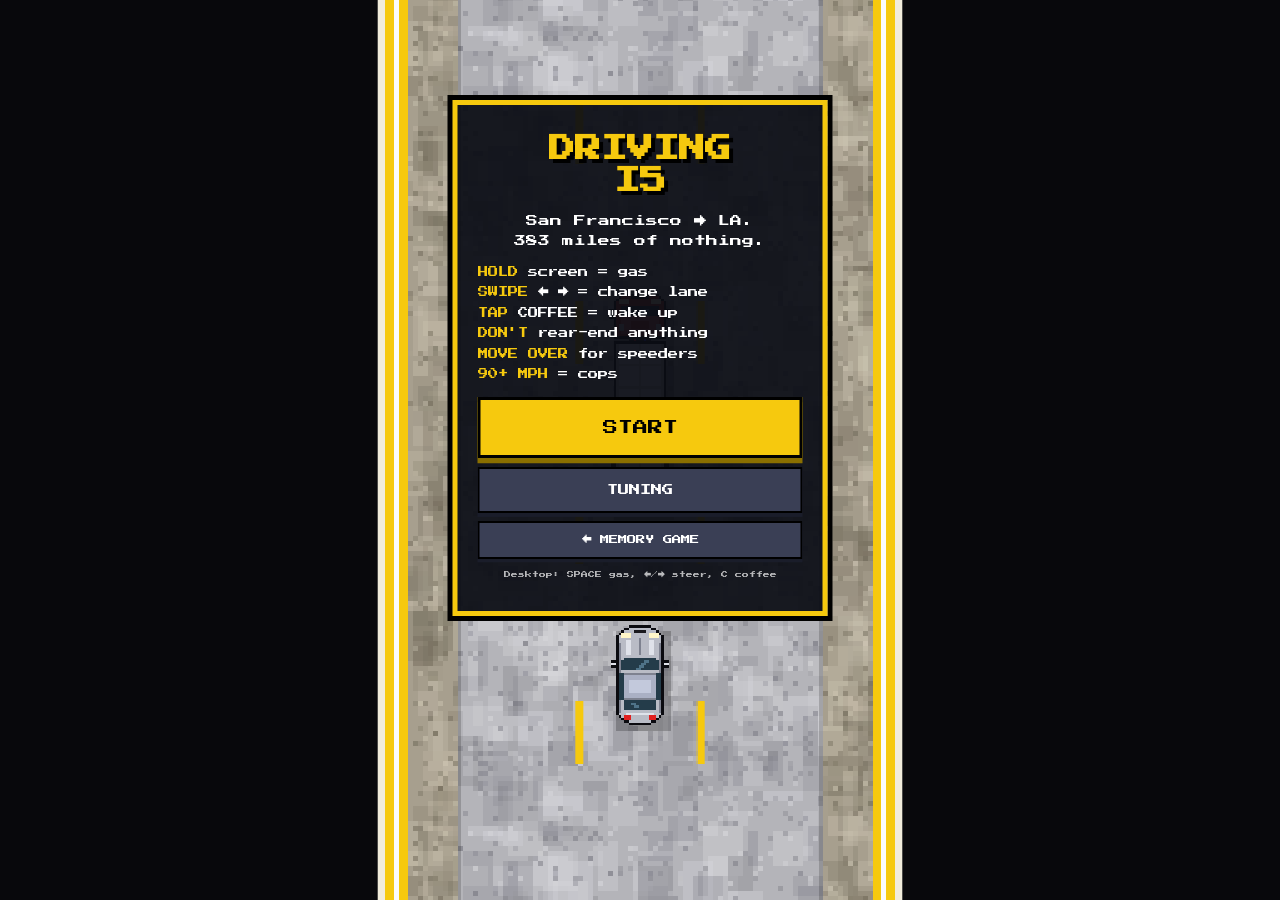
==== driving-i5/index.html @ 3c8ed566 "Add files via upload" ====
<!doctype html>
<html lang="en">
<head>
<meta charset="utf-8">
<meta name="viewport" content="width=device-width,initial-scale=1,maximum-scale=1,user-scalable=no,viewport-fit=cover">
<title>Driving I5</title>
<link rel="preconnect" href="https://fonts.googleapis.com">
<link href="https://fonts.googleapis.com/css2?family=Press+Start+2P&display=swap" rel="stylesheet">
<style>
  :root { --yellow:#f6c90e; --ink:#0b0b10; }
  * { box-sizing: border-box; }
  html, body { margin:0; height:100%; background:#08080c; overflow:hidden; touch-action:none;
    -webkit-user-select:none; user-select:none; -webkit-touch-callout:none; -webkit-tap-highlight-color:transparent;
    font-family:"Press Start 2P", ui-monospace, Menlo, monospace; }
  #stage { position:absolute; left:50%; top:50%; transform:translate(-50%,-50%); overflow:hidden; background:#222; }
  #stage canvas { position:absolute; inset:0; width:100%; height:100%; image-rendering:pixelated; display:block; }
  #blur { position:absolute; inset:0; pointer-events:none; display:none;
    -webkit-backdrop-filter:blur(var(--b,0px)); backdrop-filter:blur(var(--b,0px));
    -webkit-mask-image:radial-gradient(ellipse 62% 56% at 50% 52%, transparent 0%, transparent 42%, #000 100%);
            mask-image:radial-gradient(ellipse 62% 56% at 50% 52%, transparent 0%, transparent 42%, #000 100%); }
  #flash { position:absolute; inset:0; pointer-events:none; display:none; }
  #flash.on { display:block; animation:rb .5s steps(1) infinite; }
  @keyframes rb { 0%{background:rgba(0,70,255,.5)} 50%{background:rgba(255,0,20,.5)} }
  #flash.crash { display:block; animation:none; background:rgba(255,255,255,.55); opacity:0; transition:opacity .6s; }

  /* coffee button */
  #coffee { position:absolute; left:35.2em; top:64.2em; width:6em; height:6.2em; border:.3em solid var(--yellow);
    border-radius:1em; background:#5a3416; color:#fff; font:inherit; font-size:inherit; padding:0; cursor:pointer;
    display:flex; flex-direction:column; align-items:center; justify-content:center; gap:.2em;
    box-shadow:0 .4em 0 #2a180a; touch-action:none; }
  #coffee svg { width:3.2em; height:3.2em; }
  #coffee span { font-size:.62em; letter-spacing:.05em; }
  #coffee:active { transform:translateY(.2em); box-shadow:0 .2em 0 #2a180a; }
  #coffee.cd { filter:grayscale(.8) brightness(.7); }
  #coffee.pulse { animation:pulse .5s steps(2) infinite; }
  @keyframes pulse { 50% { background:#c0392b; transform:scale(1.1);} }

  /* panels */
  .panel { position:absolute; left:6em; right:6em; top:8em; background:rgba(10,12,20,.93); border:.4em solid var(--yellow);
    color:#fff; padding:2.2em 1.6em; text-align:center; font-size:1em; line-height:1.7; box-shadow:0 0 0 .4em #000; }
  .panel.hidden, .hidden { display:none !important; }
  .panel h1 { font-size:2.1em; margin:0 0 .5em; color:var(--yellow); line-height:1.25; text-shadow:.15em .15em 0 #000; }
  .panel h2 { font-size:1.15em; margin:0 0 .8em; color:var(--yellow); }
  .panel p { font-size:.95em; margin:.4em 0; }
  .panel ul { list-style:none; padding:0; margin:1em 0; text-align:left; font-size:.82em; line-height:2; }
  .panel li b { color:var(--yellow); font-weight:normal; }
  .btn { display:block; width:100%; margin:.8em 0 0; padding:1em .6em; font:inherit; font-size:1.2em; color:#000;
    background:var(--yellow); border:.25em solid #000; box-shadow:0 .35em 0 #8a6f00; cursor:pointer; }
  .btn:active { transform:translateY(.25em); box-shadow:0 .1em 0 #8a6f00; }
  .btn.alt { background:#3a3f55; color:#fff; box-shadow:0 .35em 0 #1a1d2a; font-size:.9em; }
  #over { top:14em; }
  #over.busted { border-color:#fff; }
  #over .big { font-size:2.3em; margin:.2em 0 .5em; color:#ff5a4a; text-shadow:.12em .12em 0 #000; }
  #over.busted .big { animation:txt .5s steps(1) infinite; }
  @keyframes txt { 0%{color:#4a7bff} 50%{color:#ff4a4a} }
  #tune { top:4em; bottom:4em; overflow:auto; text-align:left; touch-action:pan-y; }
  #tune h2 { text-align:center; }
  .row { margin:.9em 0; font-size:.8em; }
  .row label { display:flex; justify-content:space-between; margin-bottom:.4em; }
  .row label b { color:var(--yellow); font-weight:normal; }
  .row input[type=range] { width:100%; accent-color:var(--yellow); }
</style>
</head>
<body>
<div id="stage">
  <canvas id="scene" width="420" height="720"></canvas>
  <div id="blur"></div>
  <canvas id="hud" width="420" height="720"></canvas>
  <div id="flash"></div>

  <button id="coffee" class="ui hidden" aria-label="Drink coffee">
    <svg viewBox="0 0 16 16" shape-rendering="crispEdges">
      <rect x="5" y="0" width="1" height="2" fill="#fff" opacity=".7"/><rect x="8" y="1" width="1" height="2" fill="#fff" opacity=".7"/><rect x="11" y="0" width="1" height="2" fill="#fff" opacity=".7"/>
      <rect x="2" y="4" width="10" height="1" fill="#111"/><rect x="1" y="5" width="12" height="8" fill="#111"/>
      <rect x="2" y="5" width="10" height="7" fill="#f4efe6"/><rect x="2" y="5" width="10" height="2" fill="#6b3f1d"/>
      <rect x="12" y="6" width="3" height="1" fill="#111"/><rect x="14" y="7" width="1" height="3" fill="#111"/><rect x="12" y="10" width="3" height="1" fill="#111"/>
      <rect x="2" y="13" width="10" height="1" fill="#111"/>
    </svg>
    <span>COFFEE</span>
  </button>

  <div id="menu" class="panel ui">
    <h1>DRIVING<br>I5</h1>
    <p>San Francisco &rarr; LA.<br>383 miles of nothing.</p>
    <ul>
      <li><b>HOLD</b> screen = gas</li>
      <li><b>SWIPE</b> &larr; &rarr; = change lane</li>
      <li><b>TAP</b> COFFEE = wake up</li>
      <li><b>DON'T</b> rear-end anything</li>
      <li><b>MOVE OVER</b> for speeders</li>
      <li><b>90+ MPH</b> = cops</li>
    </ul>
    <button id="startBtn" class="btn">START</button>
    <button id="tuneBtn" class="btn alt">TUNING</button>
    <a href="../index.html" class="btn alt" style="text-decoration:none;text-align:center;font-size:.75em">&larr; MEMORY GAME</a>
    <p style="font-size:.55em;opacity:.7;margin-top:1.4em">Desktop: SPACE gas, &larr;/&rarr; steer, C coffee</p>
  </div>

  <div id="over" class="panel ui hidden">
    <div class="big" id="overTitle">GAME OVER</div>
    <p id="overReason"></p>
    <p style="margin-top:1.2em">MILES DRIVEN</p>
    <h2 id="overMiles" style="font-size:1.8em">0.0</h2>
    <p id="overBest" style="font-size:.7em;opacity:.8"></p>
    <div id="nameRow" class="hidden" style="margin-top:.8em">
      <p style="font-size:.7em">NAME FOR THE LEADERBOARD</p>
      <input id="nameInput" maxlength="20" autocomplete="off" style="width:100%;font:inherit;font-size:1em;padding:.6em;text-align:center;background:#000;color:#fff;border:.2em solid #f6c90e">
      <button id="nameSave" class="btn alt" style="font-size:.8em">SAVE</button>
    </div>
    <p id="lbStatus" style="font-size:.6em;opacity:.8;min-height:1.5em"></p>
    <button id="againBtn" class="btn">DRIVE AGAIN</button>
    <button id="menuBtn" class="btn alt">MENU / TUNING</button>
  </div>

  <div id="tune" class="panel ui hidden">
    <h2>TUNING</h2>
    <div id="tuneRows"></div>
    <button id="tuneReset" class="btn alt">RESET DEFAULTS</button>
    <button id="tuneDone" class="btn">DONE</button>
  </div>
</div>

<script src="leaderboard.js"></script>
<script>
(() => {
'use strict';

/* ================================================================
   CONSTANTS  (world units: yards and mph)
   ================================================================ */
const W = 420, H = 720;
const ROAD_L = 64, ROAD_R = 356, LANE_W = (ROAD_R - ROAD_L) / 3;
const PX = 10;                  // screen pixels per yard
const PLAYER_Y = 540;           // where the player's car sits on screen
const MPH = 1760 / 3600;        // yards per second per 1 mph
const TOP_SPEED = 100;
const SPEEDING = 90;            // above this the cop warnings start
const WARN_YD = 500;            // yards between each warning stage
const DROWSY_AT = 25;           // % sleepiness below which you get drowsy
const FAST_SPEED = 95;
const POLICE_X = 372;
const CITY_MILES = 383;

/* Tunable from the TUNING screen (saved in this browser) */
const DEFAULTS = { semi: 7, car: 12, fast: 2.5, drain: 1.2, coffee: 35, delay: 0.30 };
const TUNING = [
  { k:'semi',   label:'SEMI TRUCKS / MIN', min:0,   max:30, step:0.5 },
  { k:'car',    label:'SLOW CARS / MIN',   min:0,   max:40, step:0.5 },
  { k:'fast',   label:'FAST CARS / MIN',   min:0,   max:10, step:0.5 },
  { k:'drain',  label:'SLEEP DRAIN %/SEC', min:0.2, max:4,  step:0.1 },
  { k:'coffee', label:'COFFEE BOOST %',    min:10,  max:60, step:5 },
  { k:'delay',  label:'DROWSY LAG (SEC)',  min:0,   max:0.8,step:0.05 },
];
let cfg = { ...DEFAULTS };
try { Object.assign(cfg, JSON.parse(localStorage.getItem('i5cfg') || '{}')); } catch (e) {}
const saveCfg = () => { try { localStorage.setItem('i5cfg', JSON.stringify(cfg)); } catch (e) {} };

const $ = id => document.getElementById(id);
const clamp = (v, a, b) => Math.max(a, Math.min(b, v));
const rnd = (a, b) => a + Math.random() * (b - a);
const pick = a => a[Math.floor(Math.random() * a.length)];
const laneX = i => ROAD_L + LANE_W * (i + 0.5);
const LANE_NAMES = ['LEFT', 'MIDDLE', 'RIGHT'];

/* ================================================================
   PIXEL ART SPRITES  (drawn in code, 2px per art-pixel, facing UP, no logos)
   ================================================================ */
const S = 2;
const K = '#0b0b10';
const GLASS = '#243c4a', GLASS_HI = '#4f7388';
function cv(w, h) { const c = document.createElement('canvas'); c.width = w * S; c.height = h * S; return c; }
function R(g, x, y, w, h, col) { g.fillStyle = col; g.fillRect(x * S, y * S, w * S, h * S); }
const ins = (d, a) => d < a.length ? a[d] : 0;

function carSprite(o) {            // 23 x 40 art-pixels
  const c = cv(23, 40), g = c.getContext('2d');
  for (let y = 0; y < 40; y++) { const i = ins(Math.min(y, 39 - y), [5, 3, 2, 1]); R(g, 2 + i, y, 19 - 2 * i, 1, K); }
  for (let y = 1; y < 39; y++) { const i = ins(Math.min(y - 1, 38 - y), [4, 2, 1]); R(g, 3 + i, y, 17 - 2 * i, 1, o.body); }
  R(g, 3, 7, 1, 28, o.lo); R(g, 19, 7, 1, 28, o.lo);                         // side shading
  R(g, 9, 2, 5, 1, '#1a1a1f');                                                 // grille
  R(g, 4, 3, 4, 2, '#fff6c8'); R(g, 15, 3, 4, 2, '#fff6c8');                   // headlights
  R(g, 6, 6, 2, 6, o.hi); R(g, 15, 6, 2, 6, o.hi); R(g, 11, 5, 1, 7, o.lo);     // hood gloss
  R(g, 5, 13, 13, 1, GLASS); R(g, 4, 14, 15, 4, GLASS);                        // windshield
  R(g, 13, 14, 2, 1, GLASS_HI); R(g, 12, 15, 2, 1, GLASS_HI); R(g, 11, 16, 2, 1, GLASS_HI); R(g, 10, 17, 2, 1, GLASS_HI);
  R(g, 3, 19, 2, 11, GLASS); R(g, 18, 19, 2, 11, GLASS);                       // side windows
  R(g, 5, 19, 13, 11, o.lo); R(g, 5, 20, 13, 9, o.roof || o.hi);               // roof
  R(g, 7, 22, 9, 5, o.roof2 || o.hi);
  R(g, 5, 30, 13, 4, GLASS); R(g, 8, 31, 2, 1, GLASS_HI); R(g, 9, 32, 2, 1, GLASS_HI); // rear window
  R(g, 6, 35, 11, 1, o.trunk || o.hi);                                         // trunk gloss
  R(g, 5, 36, 3, 2, '#e02020'); R(g, 15, 36, 3, 2, '#e02020');                 // tail lights
  R(g, 0, 14, 3, 3, K); R(g, 0, 15, 2, 1, o.hi); R(g, 20, 14, 3, 3, K); R(g, 21, 15, 2, 1, o.hi); // mirrors
  return c;
}

function semiSprite(cab, cabHi, trailer, seam) {   // 25 x 88 art-pixels
  const c = cv(25, 88), g = c.getContext('2d');
  for (let y = 0; y < 18; y++) { const i = ins(y, [3, 2, 1]); R(g, 2 + i, y, 21 - 2 * i, 1, K); }
  for (let y = 1; y < 17; y++) { const i = ins(y - 1, [2, 1]); R(g, 3 + i, y, 19 - 2 * i, 1, cab); }
  R(g, 9, 1, 7, 1, '#222'); R(g, 4, 2, 4, 2, '#fff6c8'); R(g, 17, 2, 4, 2, '#fff6c8');
  R(g, 5, 5, 15, 4, GLASS); R(g, 14, 6, 2, 1, GLASS_HI); R(g, 13, 7, 2, 1, GLASS_HI); R(g, 12, 8, 2, 1, GLASS_HI);
  R(g, 5, 9, 15, 7, cabHi); R(g, 9, 11, 7, 3, cab);
  R(g, 4, 12, 2, 3, '#c9ccd4'); R(g, 19, 12, 2, 3, '#c9ccd4');                  // exhaust stacks
  R(g, 0, 6, 3, 4, K); R(g, 0, 7, 2, 2, '#c9ccd4'); R(g, 22, 6, 3, 4, K); R(g, 23, 7, 2, 2, '#c9ccd4');
  R(g, 8, 17, 9, 4, '#2a2a30'); R(g, 10, 18, 1, 3, '#d33'); R(g, 14, 18, 1, 3, '#33d');   // fifth wheel
  R(g, 2, 19, 21, 69, K); R(g, 3, 20, 19, 67, trailer);                         // trailer
  for (let y = 28; y < 82; y += 9) R(g, 3, y, 19, 1, seam);
  R(g, 12, 20, 1, 67, seam); R(g, 3, 20, 1, 67, seam); R(g, 21, 20, 1, 67, seam);
  R(g, 3, 83, 19, 4, '#8f929b'); R(g, 4, 84, 4, 2, '#e02020'); R(g, 17, 84, 4, 2, '#e02020');
  R(g, 1, 62, 1, 14, K); R(g, 23, 62, 1, 14, K);                                // rear wheels peeking out
  return c;
}

const CAR_COLORS = [
  { body:'#c0302e', hi:'#e56a5f', lo:'#7a1c1b' }, { body:'#2f58b8', hi:'#6d93e0', lo:'#1b3578' },
  { body:'#e4e4ea', hi:'#ffffff', lo:'#9a9aa6' }, { body:'#3a3a44', hi:'#6a6a78', lo:'#1d1d24' },
  { body:'#2e8b57', hi:'#6cc597', lo:'#175234' }, { body:'#d9892b', hi:'#f2b968', lo:'#8a5412' },
  { body:'#8a8d99', hi:'#c3c6d2', lo:'#555864' },
];
const SEMI_LOOKS = [
  ['#b5322f', '#d9665f', '#e9e9ee', '#c4c7ce'], ['#2c5fb0', '#6d93e0', '#c9ccd3', '#aeb2bb'],
  ['#e8e8ec', '#ffffff', '#d8c9a3', '#bba97c'], ['#2f8a55', '#6cc597', '#bcd0e6', '#9db5d0'],
  ['#d9782b', '#f2b968', '#e9e9ee', '#c4c7ce'], ['#3a3a44', '#6a6a78', '#e9e9ee', '#c4c7ce'],
];
const spr = {
  player: carSprite({ body:'#b9bcc6', hi:'#dfe2ea', lo:'#7e8290', roof:'#aab0c4', roof2:'#c3c9dc' }),
  fast:   carSprite({ body:'#1f1f29', hi:'#454558', lo:'#0f0f15', roof:'#2c2c3a', roof2:'#3a3a4c' }),
  police: carSprite({ body:'#17171d', hi:'#3a3a46', lo:'#0b0b10', roof:'#f0f0f2', roof2:'#ffffff', trunk:'#f0f0f2' }),
  cars:   CAR_COLORS.map(carSprite),
  semis:  SEMI_LOOKS.map(l => semiSprite(...l)),
};

/* ================================================================
   ROAD TILE  (mottled asphalt, gravel shoulders, yellow/white edge lines)
   ================================================================ */
const TILE_H = 640;            // multiple of the 160px dash period
const roadTile = (() => {
  const c = document.createElement('canvas'); c.width = W; c.height = TILE_H;
  const g = c.getContext('2d');
  const blotch = (x0, x1, base, light, dark, n) => {
    g.fillStyle = base; g.fillRect(x0, 0, x1 - x0, TILE_H);
    for (let i = 0; i < n; i++) {
      const w = (2 + Math.floor(Math.random() * 7)) * 4, h = (2 + Math.floor(Math.random() * 9)) * 4;
      const x = x0 + Math.floor(Math.random() * ((x1 - x0) / 4)) * 4, y = Math.floor(Math.random() * (TILE_H / 4)) * 4;
      g.globalAlpha = 0.18 + Math.random() * 0.14; g.fillStyle = Math.random() < 0.5 ? light : dark;
      g.fillRect(x, y, Math.min(w, x1 - x), h);
      if (y + h > TILE_H) g.fillRect(x, y - TILE_H, Math.min(w, x1 - x), h);
    }
    g.globalAlpha = 1;
    for (let i = 0; i < (x1 - x0) * 4; i++) {
      g.globalAlpha = 0.25 + Math.random() * 0.3; g.fillStyle = Math.random() < 0.7 ? dark : light;
      g.fillRect(x0 + Math.floor(Math.random() * ((x1 - x0) / 4)) * 4, Math.floor(Math.random() * (TILE_H / 4)) * 4, 4, 4);
    }
    g.globalAlpha = 1;
  };
  g.fillStyle = '#f1ecdc'; g.fillRect(0, 0, W, TILE_H);                  // cream outer margin
  blotch(24, ROAD_L, '#a79f8e', '#cfc7b4', '#6f6858', 140);               // left shoulder
  blotch(ROAD_R, 396, '#a79f8e', '#cfc7b4', '#6f6858', 140);              // right shoulder
  blotch(ROAD_L, ROAD_R, '#b4b4b9', '#dcdce0', '#7d7d86', 520);           // asphalt
  g.fillStyle = 'rgba(0,0,0,.18)'; g.fillRect(ROAD_L, 0, 3, TILE_H); g.fillRect(ROAD_R - 3, 0, 3, TILE_H);
  const Y = '#f6c90e', Wt = '#fbfbfb';
  const L = (x, w, col) => { g.fillStyle = col; g.fillRect(x, 0, w, TILE_H); };
  L(6, 7, Y); L(13, 4, Wt); L(17, 7, Y);  L(396, 7, Y); L(403, 4, Wt); L(407, 7, Y);   // double-yellow edges
  g.fillStyle = Y;
  for (let k = 1; k <= 2; k++) for (let y = 0; y < TILE_H; y += 160) g.fillRect(ROAD_L + LANE_W * k - 3, y, 6, 50);  // dashed lanes
  return c;
})();

/* ================================================================
   STATE
   ================================================================ */
const stage = $('stage'), scene = $('scene'), hud = $('hud');
const sg = scene.getContext('2d'), hg = hud.getContext('2d');
sg.imageSmoothingEnabled = false;

let mode = 'menu';              // menu | play | over
let t = 0;                      // clock (s)
let P, vehicles, sleep, miles, coffeeCd, speedStage, stageYd, police, toastMsg, toastT;
let queue, lastAt, effHold, holdSrc, acc, shake, overReason, best = 0, scale = 1, floaters;
try { best = parseFloat(localStorage.getItem('i5best') || '0') || 0; } catch (e) {}

function newPlayer() { return { lane:1, laneTarget:1, x:laneX(1), pos:0, speed:60, w:34, len:8, type:'player' }; }

function resetGame() {
  P = newPlayer(); vehicles = []; sleep = 100; miles = 0; coffeeCd = 0;
  speedStage = 0; stageYd = 0; police = null; toastMsg = ''; toastT = 0;
  queue = []; lastAt = 0; effHold = false; holdSrc = { ptr:false, key:false };
  acc = { semi:0, car:0, fast:0 }; shake = 0; floaters = [];
  for (let i = 0; i < 6; i++) spawn(i < 2 ? 'semi' : 'car', rnd(30, 150));
}
resetGame();

/* ================================================================
   INPUT (with drowsy lag)
   ================================================================ */
const drowsy = () => sleep < DROWSY_AT;
function cmd(fn) {
  const d = drowsy() ? cfg.delay : 0;
  if (d <= 0 && queue.length === 0) { fn(); return; }
  lastAt = Math.max(t + d, lastAt); queue.push({ at: lastAt, fn });
}
function setHold(v) { cmd(() => { effHold = v; }); }
function steer(dir) { cmd(() => { P.laneTarget = clamp(P.laneTarget + dir, 0, 2); }); }
function refreshHold() { setHold(holdSrc.ptr || holdSrc.key); }
function drinkCoffee() {
  if (mode !== 'play' || coffeeCd > 0) return;
  sleep = Math.min(100, sleep + cfg.coffee); coffeeCd = 1.5;
  floaters.push({ txt:'+' + Math.round(cfg.coffee) + '%', t:0 });
}

let holdId = null, sx = 0;
stage.addEventListener('pointerdown', e => {
  if (e.target.closest('.ui') || mode !== 'play') return;
  e.preventDefault();
  if (holdId === null) {
    holdId = e.pointerId; sx = e.clientX;
    try { stage.setPointerCapture(e.pointerId); } catch (_) {}
    holdSrc.ptr = true; refreshHold();
  } else {                                        // second finger: tap left/right of the car to steer
    const r = stage.getBoundingClientRect();
    steer((e.clientX - r.left) / scale < P.x ? -1 : 1);
  }
});
stage.addEventListener('pointermove', e => {
  if (e.pointerId !== holdId) return;
  const dx = e.clientX - sx;
  if (Math.abs(dx) > 34 * scale) { steer(dx > 0 ? 1 : -1); sx = e.clientX; }
});
const release = e => { if (e.pointerId === holdId) { holdId = null; holdSrc.ptr = false; refreshHold(); } };
['pointerup', 'pointercancel', 'lostpointercapture'].forEach(n => stage.addEventListener(n, release));
$('coffee').addEventListener('pointerdown', e => { e.stopPropagation(); e.preventDefault(); drinkCoffee(); });

window.addEventListener('keydown', e => {
  if (e.repeat) return;
  const k = e.key.toLowerCase();
  if (mode !== 'play') { if (k === 'enter') startGame(); return; }
  if (k === 'arrowleft' || k === 'a') steer(-1);
  else if (k === 'arrowright' || k === 'd') steer(1);
  else if (k === ' ' || k === 'arrowup' || k === 'w') { e.preventDefault(); holdSrc.key = true; refreshHold(); }
  else if (k === 'c') drinkCoffee();
});
window.addEventListener('keyup', e => {
  const k = e.key.toLowerCase();
  if (k === ' ' || k === 'arrowup' || k === 'w') { holdSrc.key = false; if (mode === 'play') refreshHold(); }
});

/* ================================================================
   TRAFFIC
   ================================================================ */
const others = v => { const a = []; for (const o of vehicles) if (o !== v && o.type !== 'police') a.push(o); a.push(P); return a; };
const overlapLane = (a, b) => Math.min(Math.abs(a.lane - b.lane), Math.abs(a.lane - b.laneTarget),
  Math.abs(a.laneTarget - b.lane), Math.abs(a.laneTarget - b.laneTarget)) < 0.75;

function leader(v, lane, skipPlayer) {
  const c = { lane, laneTarget: lane }; let best = null, bg = 1e9;
  for (const o of others(v)) {
    if (skipPlayer && o === P) continue;
    if (o.pos <= v.pos || !overlapLane(c, o)) continue;
    const gap = (o.pos - v.pos) - (o.len + v.len) / 2;
    if (gap < bg) { bg = gap; best = o; }
  }
  return best ? { o: best, gap: bg } : null;
}
function clearLane(v, lane, ahead = 14, behind = 10) {
  const c = { lane, laneTarget: lane };
  for (const o of others(v)) {
    if (!overlapLane(c, o)) continue;
    const d = o.pos - v.pos, half = (o.len + v.len) / 2;
    if (d >= 0) { if (d - half < ahead + Math.max(0, v.speed - o.speed) * 1.2) return false; }
    else if (-d - half < behind + Math.max(0, o.speed - v.speed) * (o.type === 'fast' ? 2.2 : 1.4)) return false;
  }
  return true;
}

function spawn(type, forceRel) {
  const semi = type === 'semi', fast = type === 'fast';
  const len = semi ? 17.6 : 8;
  const desired = fast ? FAST_SPEED : semi ? rnd(50, 60) : rnd(60, 70);
  let lane;
  if (fast)      lane = Math.random() < 0.55 ? Math.round(P.laneTarget) : Math.floor(rnd(0, 3));
  else if (semi) lane = Math.random() < 0.86 ? 2 : 1;
  else           lane = pick([0, 0, 0, 1, 1, 1, 2]);
  let rel;
  if (fast) rel = -rnd(500, 520);
  else if (forceRel != null) rel = forceRel;
  else rel = desired > P.speed + 3 ? -rnd(38, 60) : rnd(90, 150);   // faster traffic comes up from behind
  const pos = P.pos + rel;
  for (const o of vehicles) {
    if (o.type === 'police') continue;
    if (Math.abs(o.laneTarget - lane) < 0.7 && Math.abs(o.pos - pos) < (o.len + len) / 2 + 25) return false;
  }
  const v = { type, lane, laneTarget: lane, home: semi ? 2 : lane, pos, speed: desired, desired, len, w: semi ? 38 : 34,
    x: laneX(lane), cd: semi && lane === 1 ? rnd(3, 8) : rnd(0, 2), tilt: 0,
    spr: fast ? spr.fast : semi ? pick(spr.semis) : pick(spr.cars) };
  vehicles.push(v);
  return true;
}

function updNPC(v, dt) {
  v.cd -= dt;
  const settled = Math.abs(v.lane - v.laneTarget) < 0.02;
  let L = leader(v, v.laneTarget), L2 = leader(v, Math.round(v.lane));
  if (L2 && (!L || L2.gap < L.gap)) L = L2;
  let tgt = v.desired;
  if (L && L.gap < 40) tgt = Math.min(tgt, L.o.speed + (L.gap - 14) * 0.8);
  if (settled && v.cd <= 0) {
    if (L && L.gap < 32 && L.o.speed < v.desired - 1.5) {                // blocked: pass on the left
      const t2 = v.laneTarget - 1;
      if (t2 >= (v.type === 'semi' ? 1 : 0) && clearLane(v, t2)) { v.laneTarget = t2; v.cd = 2.5; }
    } else if (v.laneTarget !== v.home) {                                  // drift back toward home lane
      const t2 = v.laneTarget + Math.sign(v.home - v.laneTarget), Lt = leader(v, t2);
      if (clearLane(v, t2, 22, 12) && (!Lt || Lt.gap > 35 || Lt.o.speed >= v.desired - 1)) { v.laneTarget = t2; v.cd = 2.5; }
    }
  }
  v.speed += clamp(tgt - v.speed, -20 * dt, 3 * dt);
}
function updFast(v, dt) {
  const L = leader(v, Math.round(v.laneTarget), true);
  let tgt = v.desired;
  if (L && L.gap < 45 && L.o.speed < v.speed) {
    const prefer = [v.laneTarget - 1, v.laneTarget + 1].filter(x => x >= 0 && x <= 2).sort(a => a === Math.round(P.laneTarget) ? 1 : -1);
    let moved = false;
    if (Math.abs(v.lane - v.laneTarget) < 0.02) for (const l2 of prefer) if (clearLane(v, l2, 10, 5)) { v.laneTarget = l2; moved = true; break; }
    if (!moved) tgt = Math.max(L.o.speed, 40);
  }
  v.speed += clamp(tgt - v.speed, -30 * dt, 10 * dt);
}

/* ================================================================
   GAME LOOP
   ================================================================ */
function toast(msg) { toastMsg = msg; toastT = 2.2; }

function end(msg, busted) {
  if (mode !== 'play') return;
  mode = 'over'; overReason = msg; shake = busted ? 0 : 0.5;
  if (miles > best) { best = miles; try { localStorage.setItem('i5best', String(best)); } catch (e) {} }
  $('coffee').classList.add('hidden'); $('blur').style.display = 'none';
  const f = $('flash');
  if (busted) { f.className = 'on'; }
  else { f.className = 'crash'; f.style.opacity = 1; requestAnimationFrame(() => requestAnimationFrame(() => { f.style.opacity = 0; })); }
  setTimeout(() => {
    $('overTitle').textContent = busted ? 'BUSTED!' : 'GAME OVER';
    $('over').classList.toggle('busted', !!busted);
    $('overReason').textContent = msg;
    $('overMiles').textContent = miles.toFixed(1);
    $('overBest').textContent = 'BEST ' + best.toFixed(1) + ' MI';
    $('over').classList.remove('hidden');
    submitRun();
  }, busted ? 900 : 800);
}

async function submitRun() {
  const m = Math.floor(miles), st = $('lbStatus'), row = $('nameRow');
  st.textContent = ''; row.classList.add('hidden');
  if (m <= 0) { st.textContent = 'Drive at least 1 mile to post a score.'; return; }
  let name = Leaderboard.getName();
  if (!name) {
    row.classList.remove('hidden'); $('nameInput').value = '';
    $('nameSave').onclick = async () => {
      const n = Leaderboard.cleanName($('nameInput').value); if (!n) return;
      Leaderboard.setName(n); row.classList.add('hidden'); submitRun();
    };
    return;
  }
  st.textContent = 'Saving score...';
  const r = await Leaderboard.submit(name, m);
  st.textContent = r === 'saved' ? 'New personal best saved for ' + name + '!' : r === 'not-better' ? 'Not your best (' + name + ').' : r === 'denied' ? 'Leaderboard refused the score (rules need updating).' : "Couldn't reach the leaderboard.";
}

function update(dt) {
  while (queue.length && queue[0].at <= t) queue.shift().fn();
  const dz = drowsy(), dm = dz ? 0.75 : 1;

  sleep -= cfg.drain * dt;
  if (sleep <= 0) { sleep = 0; return end('You fell asleep at the wheel.'); }
  coffeeCd = Math.max(0, coffeeCd - dt);

  // player
  if (effHold) P.speed += Math.max(0.6, 9 * (1 - Math.pow(P.speed / TOP_SPEED, 8))) * dm * dt;
  else P.speed -= 7 * dt;
  P.speed = clamp(P.speed, 15, TOP_SPEED);
  const step = dt / (0.26 / dm);
  const before = P.lane;
  P.lane += clamp(P.laneTarget - P.lane, -step, step);
  P.tilt = clamp((P.lane - before) / dt * 0.06, -0.14, 0.14);
  P.x = laneX(P.lane);
  P.pos += P.speed * MPH * dt;
  miles += P.speed * dt / 3600;

  // spawning
  acc.semi += cfg.semi / 60 * dt; acc.car += cfg.car / 60 * dt; acc.fast += cfg.fast / 60 * dt;
  for (const type of ['semi', 'car', 'fast']) {
    if (acc[type] >= 1) {
      if (type === 'fast') {
        const n = vehicles.filter(v => v.type === 'fast').length;
        if (n < 2 && P.speed < 88 && spawn('fast')) acc.fast -= 1;
        else if (n >= 2 || P.speed >= 88) acc.fast = Math.min(acc.fast, 1);
      } else if (spawn(type)) acc[type] -= 1; else acc[type] = Math.min(acc[type], 1.5);
    }
  }

  // vehicles
  for (const v of vehicles) {
    if (v.type === 'fast') updFast(v, dt); else if (v.type !== 'police') updNPC(v, dt);
    if (v.type !== 'police') {
      const b = v.lane;
      v.lane += clamp(v.laneTarget - v.lane, -dt / 1.1, dt / 1.1);
      v.tilt = clamp((v.lane - b) / dt * 0.06, -0.12, 0.12);
      v.x = laneX(v.lane);
    }
    v.pos += v.speed * MPH * dt;
  }
  vehicles = vehicles.filter(v => { const r = v.pos - P.pos; return v.type === 'police' ? true : v.type === 'fast' ? r < 260 : (r < 320 && r > -140); });

  // collisions
  for (const v of vehicles) {
    if (v.type === 'police') continue;
    const dx = Math.abs(v.x - P.x), dy = Math.abs(v.pos - P.pos) * PX;
    if (dx < (v.w + P.w) / 2 * 0.86 && dy < (v.len + P.len) / 2 * PX * 0.92) {
      const sameLane = Math.abs(v.lane - P.lane) < 0.45;
      const name = v.type === 'semi' ? 'a semi truck' : 'a car';
      if (!sameLane) return end('You sideswiped ' + name + '.');
      if (v.pos < P.pos) return end(v.type === 'fast' ? 'A speeding car rear-ended you.' : 'You got rear-ended.');
      return end('You rear-ended ' + name + '.');
    }
  }

  // speeding -> cops
  if (P.speed > SPEEDING) {
    if (speedStage === 0) { speedStage = 1; stageYd = 0; }
    stageYd += P.speed * MPH * dt;
    if (speedStage === 1 && stageYd >= WARN_YD) { speedStage = 2; stageYd = 0; }
    else if (speedStage === 2 && stageYd >= WARN_YD) {
      speedStage = 3; stageYd = 0;
      police = { type:'police', pos:P.pos + 260, speed:0, x:POLICE_X, len:8, w:34, lane:3, laneTarget:3 };
      vehicles.push(police);
    }
  } else if (speedStage < 3) { speedStage = 0; stageYd = 0; }
  if (speedStage === 3 && police && police.pos < P.pos) {
    if (P.speed > SPEEDING) return end('The cop clocked you at ' + Math.round(P.speed) + ' mph.', true);
    vehicles = vehicles.filter(v => v !== police); police = null; speedStage = 0; stageYd = 0;
    toast('PHEW! COP LET YOU GO');
  }

  if (toastT > 0) toastT -= dt;
  for (const f of floaters) f.t += dt;
  floaters = floaters.filter(f => f.t < 1.2);
  if (miles >= CITY_MILES) end('You made it to LA! Somehow awake.');
}

/* ================================================================
   RENDER
   ================================================================ */
const FONT = '"Press Start 2P", ui-monospace, Menlo, monospace';
function txt(g, s, x, y, size, col, align = 'left', stroke = '#000') {
  g.font = size + 'px ' + FONT; g.textAlign = align; g.textBaseline = 'alphabetic';
  g.lineWidth = Math.max(3, size / 4); g.strokeStyle = stroke; g.lineJoin = 'round';
  g.strokeText(s, x, y); g.fillStyle = col; g.fillText(s, x, y);
}
function rrect(g, x, y, w, h, r) {
  g.beginPath(); g.moveTo(x + r, y); g.arcTo(x + w, y, x + w, y + h, r); g.arcTo(x + w, y + h, x, y + h, r);
  g.arcTo(x, y + h, x, y, r); g.arcTo(x, y, x + w, y, r); g.closePath();
}
const sy = o => PLAYER_Y - (o.pos - P.pos) * PX;

function drawVehicle(v, isPlayer) {
  const img = v.spr || spr.player;
  const x = isPlayer ? P.x : v.x, y = isPlayer ? PLAYER_Y : sy(v);
  if (y < -120 || y > H + 120) return;
  sg.save(); sg.translate(x, y); sg.rotate(v.tilt || 0);
  sg.fillStyle = 'rgba(0,0,0,.22)'; sg.fillRect(-img.width / 2 + 4, -img.height / 2 + 5, img.width - 2, img.height);
  if (v.type === 'fast' && Math.floor(t * 3) % 2 === 0) {       // flashing high beams
    const gr = sg.createLinearGradient(0, -img.height / 2, 0, -img.height / 2 - 120);
    gr.addColorStop(0, 'rgba(255,255,220,.55)'); gr.addColorStop(1, 'rgba(255,255,220,0)');
    sg.fillStyle = gr; sg.beginPath(); sg.moveTo(-14, -img.height / 2); sg.lineTo(14, -img.height / 2);
    sg.lineTo(46, -img.height / 2 - 120); sg.lineTo(-46, -img.height / 2 - 120); sg.fill();
  }
  const imgToDraw = isPlayer ? spr.player : (v.type === 'police' ? spr.police : img);
  sg.drawImage(imgToDraw, -imgToDraw.width / 2, -imgToDraw.height / 2);
  if (v.type === 'police') {                                      // light bar
    const a = Math.floor(t * 6) % 2;
    sg.fillStyle = a ? '#ff2a2a' : '#2a5bff'; sg.fillRect(-14, -4, 12, 6);
    sg.fillStyle = a ? '#2a5bff' : '#ff2a2a'; sg.fillRect(2, -4, 12, 6);
    sg.fillStyle = a ? 'rgba(255,40,40,.25)' : 'rgba(40,90,255,.25)'; sg.beginPath(); sg.arc(0, 0, 44, 0, 7); sg.fill();
  }
  sg.restore();
}

function renderScene() {
  sg.save();
  if (shake > 0) sg.translate(rnd(-5, 5) * shake * 2, rnd(-5, 5) * shake * 2);
  const off = (P.pos * PX) % TILE_H;
  for (let y = off - TILE_H; y < H + 10; y += TILE_H) sg.drawImage(roadTile, 0, Math.round(y));
  const list = vehicles.slice().sort((a, b) => a.pos - b.pos);
  for (const v of list) drawVehicle(v, false);
  drawVehicle(P, true);
  sg.restore();
}

function dist10(d) { return d > 100 ? Math.round(d / 10) * 10 : Math.round(d / 5) * 5; }

function bubble(x, label, hot, alpha) {
  const w = 108, h = 50, y = 598, x0 = x - w / 2;
  hg.save(); hg.globalAlpha = alpha;
  hg.fillStyle = K; hg.beginPath(); hg.moveTo(x - 11, y + h - 2); hg.lineTo(x + 11, y + h - 2); hg.lineTo(x, y + h + 18); hg.fill();
  hg.fillStyle = hot ? '#ff4a3a' : '#fff4c2'; hg.beginPath(); hg.moveTo(x - 7, y + h - 2); hg.lineTo(x + 7, y + h - 2); hg.lineTo(x, y + h + 11); hg.fill();
  rrect(hg, x0, y, w, h, 10); hg.fillStyle = K; hg.fill();
  rrect(hg, x0 + 3, y + 3, w - 6, h - 6, 8); hg.fillStyle = hot ? '#ff4a3a' : '#fff4c2'; hg.fill();
  hg.imageSmoothingEnabled = false; hg.drawImage(spr.fast, x0 + 9, y + 6, 17, 38);
  txt(hg, label, x0 + 32, y + 32, 12, hot ? '#fff' : '#111', 'left', hot ? '#000' : 'rgba(0,0,0,0)');
  hg.restore();
}

function renderHUD() {
  hg.clearRect(0, 0, W, H);

  // drowsy eyelids
  if (sleep < 14) {
    const a = Math.pow(Math.sin(t * 1.1) * 0.5 + 0.5, 3) * (1 - sleep / 14);
    const lh = a * H * 0.36;
    if (lh > 2) {
      let g = hg.createLinearGradient(0, 0, 0, lh); g.addColorStop(0, '#000'); g.addColorStop(0.8, 'rgba(0,0,0,.9)'); g.addColorStop(1, 'rgba(0,0,0,0)');
      hg.fillStyle = g; hg.fillRect(0, 0, W, lh);
      g = hg.createLinearGradient(0, H, 0, H - lh); g.addColorStop(0, '#000'); g.addColorStop(0.8, 'rgba(0,0,0,.9)'); g.addColorStop(1, 'rgba(0,0,0,0)');
      hg.fillStyle = g; hg.fillRect(0, H - lh, W, lh);
    }
  }

  // miles (top-left)
  rrect(hg, 8, 10, 150, 56, 6); hg.fillStyle = 'rgba(10,12,20,.78)'; hg.fill();
  txt(hg, 'MILES', 18, 28, 8, '#f6c90e'); txt(hg, miles.toFixed(1), 18, 52, 18, '#fff');
  txt(hg, 'BEST ' + best.toFixed(1), 98, 28, 7, '#9aa0b8', 'left', 'rgba(0,0,0,0)');

  // speedometer (top-right)
  const sp = Math.round(P.speed), over = P.speed > SPEEDING;
  rrect(hg, 296, 10, 116, 62, 6); hg.fillStyle = 'rgba(10,12,20,.8)'; hg.fill();
  hg.lineWidth = 3; hg.strokeStyle = over && Math.floor(t * 4) % 2 ? '#ff3a2a' : '#f6c90e'; hg.stroke();
  txt(hg, String(sp), 380, 48, 28, over ? '#ff5a4a' : sp > 80 ? '#ffd23a' : '#fff', 'right');
  txt(hg, 'MPH', 380, 64, 9, '#f6c90e', 'right');
  hg.fillStyle = '#222'; hg.fillRect(308, 58, 60, 5);
  hg.fillStyle = over ? '#ff3a2a' : '#4ade80'; hg.fillRect(308, 58, 60 * (P.speed / TOP_SPEED), 5);

  // sleep meter (right edge)
  const mx = 398, my = 124, mw = 16, mh = 340;
  const col = sleep > 50 ? '#4ade80' : sleep > DROWSY_AT ? '#ffd23a' : (Math.floor(t * 4) % 2 ? '#ff3a2a' : '#a01810');
  hg.fillStyle = K; hg.fillRect(mx - 3, my - 3, mw + 6, mh + 6);
  hg.fillStyle = '#2a2a33'; hg.fillRect(mx, my, mw, mh);
  const fh = mh * sleep / 100; hg.fillStyle = col; hg.fillRect(mx, my + mh - fh, mw, fh);
  hg.fillStyle = 'rgba(255,255,255,.35)'; hg.fillRect(mx + 2, my + mh - fh, 3, fh);
  hg.fillStyle = '#fff'; hg.fillRect(mx - 5, my + mh * (1 - DROWSY_AT / 100) - 1, mw + 10, 2);
  // little eye icon + %
  hg.fillStyle = K; hg.fillRect(mx - 1, my - 28, 18, 12); hg.fillStyle = '#fff'; hg.fillRect(mx + 1, my - 26, 14, 8);
  hg.fillStyle = sleep < DROWSY_AT ? '#ff3a2a' : '#243c4a'; hg.fillRect(mx + 5, my - 26, 6, 8);
  if (sleep < DROWSY_AT) { hg.fillStyle = K; hg.fillRect(mx + 1, my - 26, 14, 4); }
  txt(hg, Math.ceil(sleep) + '%', mx + 8, my + mh + 20, 8, '#fff', 'center');

  // warnings
  let wy = 100;
  const fl = Math.floor(t * 3) % 2 === 0;
  if (speedStage > 0) {
    let l1 = 'SLOW DOWN', l2 = '';
    if (speedStage === 1) l2 = 'COP RADAR IN ' + Math.max(0, Math.ceil((WARN_YD - stageYd) / 10) * 10) + ' YD';
    else if (speedStage === 2) { l1 = 'SLOW DOWN'; l2 = 'POLICE AHEAD  ' + Math.max(0, Math.ceil((WARN_YD - stageYd) / 10) * 10) + ' YD'; }
    else if (police) l2 = 'POLICE ' + Math.max(0, dist10((police.pos - P.pos))) + ' YD';
    hg.fillStyle = fl ? 'rgba(210,20,20,.92)' : 'rgba(255,200,0,.92)'; rrect(hg, 40, wy, 300, speedStage > 1 ? 64 : 52, 6); hg.fill();
    txt(hg, speedStage === 2 ? 'SLOW DOWN, POLICE AHEAD' : l1, 190, wy + 24, speedStage === 2 ? 13 : 20, fl ? '#fff' : '#000', 'center', fl ? '#000' : 'rgba(0,0,0,0)');
    if (l2) txt(hg, l2, 190, wy + (speedStage === 2 ? 50 : 42), 9, fl ? '#fff' : '#000', 'center', fl ? '#000' : 'rgba(0,0,0,0)');
    wy += speedStage > 1 ? 76 : 64;
  }

  // fast cars: banner + speech bubbles
  let nearest = null;
  for (const v of vehicles) if (v.type === 'fast' && v.pos < P.pos) { if (!nearest || v.pos > nearest.pos) nearest = v; }
  for (const v of vehicles) {
    if (v.type !== 'fast') continue;
    const rel = P.pos - v.pos;
    if (rel < 0) continue;
    const hot = Math.abs(Math.round(v.laneTarget) - Math.round(P.laneTarget)) === 0 || Math.abs(v.lane - P.lane) < 0.9;
    const a = clamp((rel - 20) / 6, 0, 1);
    if (a > 0 && rel < 520) bubble(v.x, dist10(rel) + ' YD', hot && fl, a);
  }
  if (nearest) {
    const rel = P.pos - nearest.pos, ln = clamp(Math.round(nearest.lane), 0, 2), pl = Math.round(P.laneTarget);
    if (rel > 16) {
      let adv = '';
      if (ln === pl) adv = ln === 0 ? 'MOVE RIGHT!' : ln === 2 ? 'MOVE LEFT!' : 'MOVE LEFT OR RIGHT!';
      hg.fillStyle = 'rgba(10,12,20,.85)'; rrect(hg, 24, wy, 316, adv ? 66 : 44, 6); hg.fill();
      txt(hg, 'CAR APPROACHING ' + LANE_NAMES[ln] + ' LANE', 182, wy + 20, 9, '#fff', 'center');
      if (adv) txt(hg, adv, 182, wy + 50, 15, fl ? '#ff5a4a' : '#ffd23a', 'center');
      else txt(hg, dist10(rel) + ' YD', 182, wy + 37, 8, '#9aa0b8', 'center', 'rgba(0,0,0,0)');
    }
  }

  // drowsy hint + toast + floaters
  if (sleep < DROWSY_AT && Math.floor(t * 2.5) % 2 === 0) txt(hg, 'DROWSY! COFFEE >', 270, 668, 9, '#ff5a4a', 'right');
  if (toastT > 0) txt(hg, toastMsg, 190, 360, 11, '#fff', 'center');
  for (const f of floaters) txt(hg, f.txt, 380 - f.t * 10, 120 - f.t * 30, 11, '#4ade80', 'right');
}

function renderMenuHUD() { hg.clearRect(0, 0, W, H); }

/* ================================================================
   MAIN LOOP + UI
   ================================================================ */
let last = 0;
function frame(ts) {
  const dt = Math.min(0.05, (ts - last) / 1000 || 0); last = ts; t += dt;
  if (mode === 'play') update(dt);
  else if (mode === 'menu') { P.pos += 38 * MPH * dt; }
  if (shake > 0) shake = Math.max(0, shake - dt);
  renderScene();
  if (mode === 'menu') renderMenuHUD(); else renderHUD();
  // drowsy blur + coffee button state
  const blur = $('blur');
  if (mode === 'play' && drowsy()) {
    const b = Math.round(2 + (1 - sleep / DROWSY_AT) * 9);
    if (blur.dataset.b !== String(b)) { blur.style.setProperty('--b', b + 'px'); blur.dataset.b = String(b); }
    blur.style.display = 'block';
  } else blur.style.display = 'none';
  const cb = $('coffee');
  cb.classList.toggle('cd', coffeeCd > 0);
  cb.classList.toggle('pulse', mode === 'play' && drowsy() && coffeeCd <= 0);
  requestAnimationFrame(frame);
}

function layout() {
  scale = Math.min(innerWidth / W, innerHeight / H);
  stage.style.width = W * scale + 'px'; stage.style.height = H * scale + 'px';
  stage.style.fontSize = (10 * scale) + 'px';
}
addEventListener('resize', layout); layout();

function startGame() {
  resetGame(); holdId = null;
  mode = 'play';
  ['menu', 'over', 'tune'].forEach(id => $(id).classList.add('hidden'));
  $('flash').className = ''; $('coffee').classList.remove('hidden');
}
function showMenu() { resetGame(); mode = 'menu'; $('over').classList.add('hidden'); $('flash').className = ''; $('menu').classList.remove('hidden'); }

$('startBtn').onclick = startGame;
$('againBtn').onclick = startGame;
$('menuBtn').onclick = showMenu;

// tuning panel
function buildTune() {
  const box = $('tuneRows'); box.innerHTML = '';
  for (const d of TUNING) {
    const row = document.createElement('div'); row.className = 'row';
    row.innerHTML = '<label><span>' + d.label + '</span><b></b></label><input type="range" min="' + d.min + '" max="' + d.max + '" step="' + d.step + '">';
    const inp = row.querySelector('input'), val = row.querySelector('b');
    inp.value = cfg[d.k]; val.textContent = cfg[d.k];
    inp.addEventListener('input', () => { cfg[d.k] = parseFloat(inp.value); val.textContent = cfg[d.k]; saveCfg(); });
    box.appendChild(row);
  }
}
let tuneFrom = 'menu';
$('tuneBtn').onclick = () => { tuneFrom = 'menu'; buildTune(); $('menu').classList.add('hidden'); $('tune').classList.remove('hidden'); };
$('tuneDone').onclick = () => { $('tune').classList.add('hidden'); $('menu').classList.remove('hidden'); };
$('tuneReset').onclick = () => { cfg = { ...DEFAULTS }; saveCfg(); buildTune(); };
$('menuBtn').onclick = () => { showMenu(); };

requestAnimationFrame(frame);

window.__i5 = { get state() { return { mode, P, vehicles, sleep, miles, speedStage, stageYd }; }, set sleep(v) { sleep = v; }, spawn, end, update, setSpeed(v){ P.speed = v; }, startGame, cfg, set stage(v){ speedStage=v; } };
})();
</script>
</body>
</html>
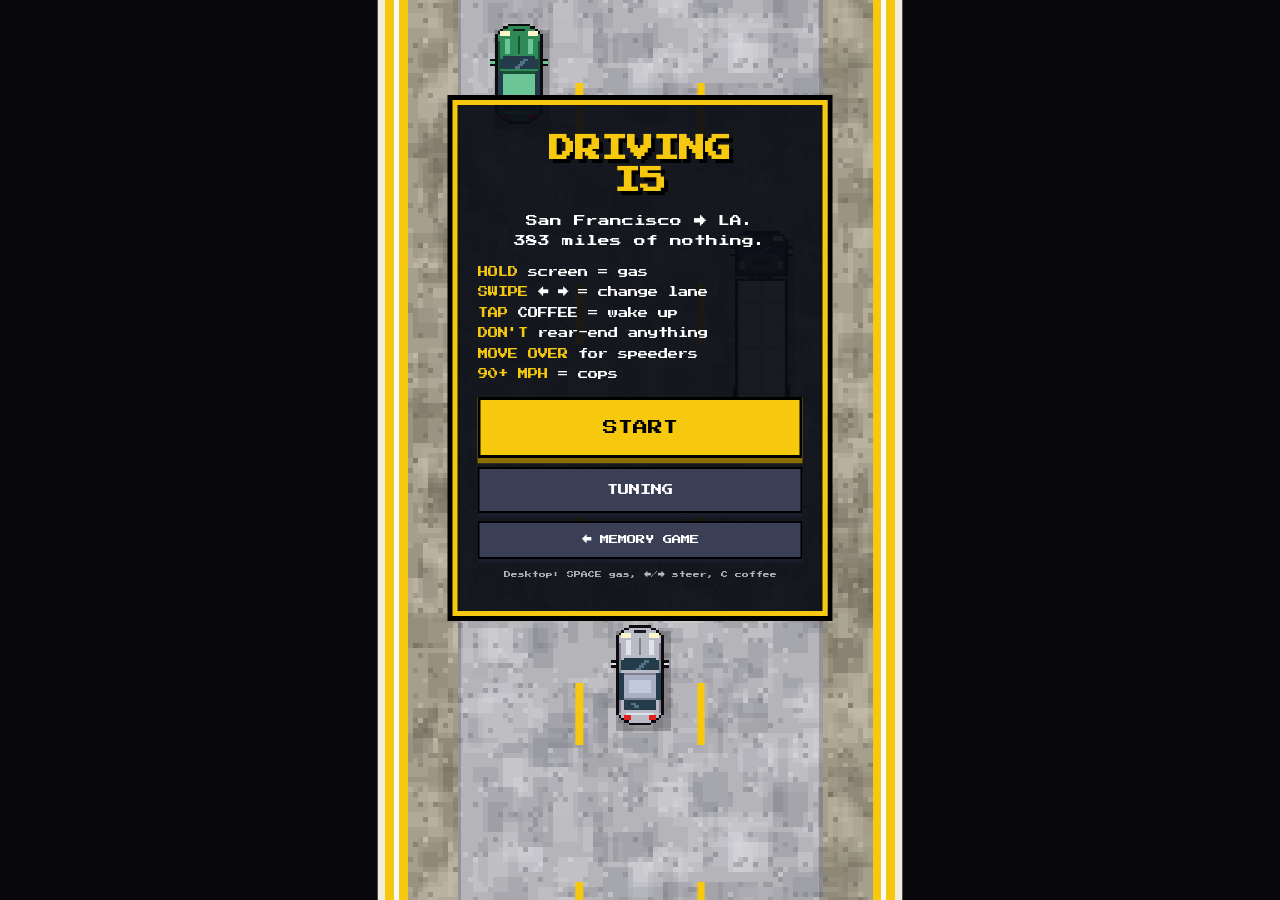
==== commit b5c58495: "Add files via upload" ====
--- a/driving-i5/index.html
+++ b/driving-i5/index.html
@@ -108,6 +108,7 @@
       <button id="nameSave" class="btn alt" style="font-size:.8em">SAVE</button>
     </div>
     <p id="lbStatus" style="font-size:.6em;opacity:.8;min-height:1.5em"></p>
+    <button id="shareBtn" class="btn alt hidden" style="font-size:.8em">SHARE YOUR SCORE</button>
     <button id="againBtn" class="btn">DRIVE AGAIN</button>
     <button id="menuBtn" class="btn alt">MENU / TUNING</button>
   </div>
@@ -449,8 +450,21 @@
   }, busted ? 900 : 800);
 }
 
+let shareText = '';
+$('shareBtn').onclick = async () => {
+  const btn = $('shareBtn'), url = location.origin + location.pathname.replace(/index\.html$/, '');
+  if (navigator.share) {
+    try { await navigator.share({ title: 'Driving I5', text: shareText, url }); return; }
+    catch (e) { if (e && e.name === 'AbortError') return; }
+  }
+  const full = shareText + ' ' + url;
+  try { await navigator.clipboard.writeText(full); btn.textContent = 'COPIED TO CLIPBOARD!'; setTimeout(() => { btn.textContent = 'SHARE YOUR SCORE'; }, 2000); }
+  catch (e) { window.prompt('Copy this to share your score:', full); }
+};
 async function submitRun() {
   const m = Math.floor(miles), st = $('lbStatus'), row = $('nameRow');
+  const sb = $('shareBtn'); sb.textContent = 'SHARE YOUR SCORE'; sb.classList.toggle('hidden', m <= 0);
+  shareText = 'I just drove ' + m + ' mile' + (m === 1 ? '' : 's') + ' on the I5 without crashing or getting pulled over. Can you beat it?';
   st.textContent = ''; row.classList.add('hidden');
   if (m <= 0) { st.textContent = 'Drive at least 1 mile to post a score.'; return; }
   let name = Leaderboard.getName();
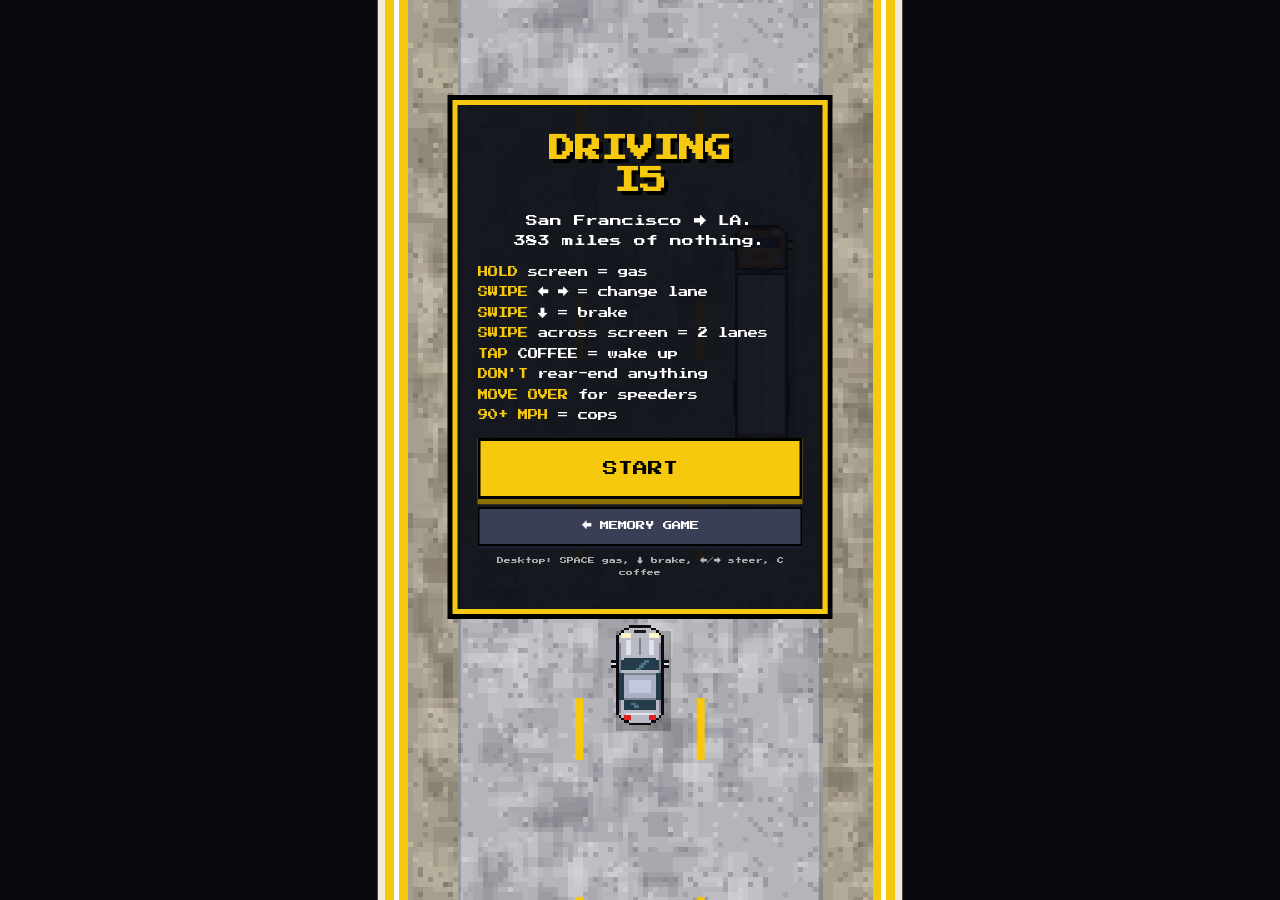
==== commit b4227074: "Add files via upload" ====
--- a/driving-i5/index.html
+++ b/driving-i5/index.html
@@ -53,8 +53,6 @@
   #over .big { font-size:2.3em; margin:.2em 0 .5em; color:#ff5a4a; text-shadow:.12em .12em 0 #000; }
   #over.busted .big { animation:txt .5s steps(1) infinite; }
   @keyframes txt { 0%{color:#4a7bff} 50%{color:#ff4a4a} }
-  #tune { top:4em; bottom:4em; overflow:auto; text-align:left; touch-action:pan-y; }
-  #tune h2 { text-align:center; }
   .row { margin:.9em 0; font-size:.8em; }
   .row label { display:flex; justify-content:space-between; margin-bottom:.4em; }
   .row label b { color:var(--yellow); font-weight:normal; }
@@ -85,15 +83,16 @@
     <ul>
       <li><b>HOLD</b> screen = gas</li>
       <li><b>SWIPE</b> &larr; &rarr; = change lane</li>
+      <li><b>SWIPE</b> &darr; = brake</li>
+      <li><b>SWIPE</b> across screen = 2 lanes</li>
       <li><b>TAP</b> COFFEE = wake up</li>
       <li><b>DON'T</b> rear-end anything</li>
       <li><b>MOVE OVER</b> for speeders</li>
       <li><b>90+ MPH</b> = cops</li>
     </ul>
     <button id="startBtn" class="btn">START</button>
-    <button id="tuneBtn" class="btn alt">TUNING</button>
     <a href="../index.html" class="btn alt" style="text-decoration:none;text-align:center;font-size:.75em">&larr; MEMORY GAME</a>
-    <p style="font-size:.55em;opacity:.7;margin-top:1.4em">Desktop: SPACE gas, &larr;/&rarr; steer, C coffee</p>
+    <p style="font-size:.55em;opacity:.7;margin-top:1.4em">Desktop: SPACE gas, &darr; brake, &larr;/&rarr; steer, C coffee</p>
   </div>
 
   <div id="over" class="panel ui hidden">
@@ -110,16 +109,8 @@
     <p id="lbStatus" style="font-size:.6em;opacity:.8;min-height:1.5em"></p>
     <button id="shareBtn" class="btn alt hidden" style="font-size:.8em">SHARE YOUR SCORE</button>
     <button id="againBtn" class="btn">DRIVE AGAIN</button>
-    <button id="menuBtn" class="btn alt">MENU / TUNING</button>
+    <button id="menuBtn" class="btn alt">MENU</button>
   </div>
-
-  <div id="tune" class="panel ui hidden">
-    <h2>TUNING</h2>
-    <div id="tuneRows"></div>
-    <button id="tuneReset" class="btn alt">RESET DEFAULTS</button>
-    <button id="tuneDone" class="btn">DONE</button>
-  </div>
-</div>
 
 <script src="leaderboard.js"></script>
 <script>
@@ -141,20 +132,15 @@
 const FAST_SPEED = 95;
 const POLICE_X = 372;
 const CITY_MILES = 383;
-
-/* Tunable from the TUNING screen (saved in this browser) */
-const DEFAULTS = { semi: 7, car: 12, fast: 2.5, drain: 1.2, coffee: 35, delay: 0.30 };
-const TUNING = [
-  { k:'semi',   label:'SEMI TRUCKS / MIN', min:0,   max:30, step:0.5 },
-  { k:'car',    label:'SLOW CARS / MIN',   min:0,   max:40, step:0.5 },
-  { k:'fast',   label:'FAST CARS / MIN',   min:0,   max:10, step:0.5 },
-  { k:'drain',  label:'SLEEP DRAIN %/SEC', min:0.2, max:4,  step:0.1 },
-  { k:'coffee', label:'COFFEE BOOST %',    min:10,  max:60, step:5 },
-  { k:'delay',  label:'DROWSY LAG (SEC)',  min:0,   max:0.8,step:0.05 },
-];
-let cfg = { ...DEFAULTS };
-try { Object.assign(cfg, JSON.parse(localStorage.getItem('i5cfg') || '{}')); } catch (e) {}
-const saveCfg = () => { try { localStorage.setItem('i5cfg', JSON.stringify(cfg)); } catch (e) {} };
+const LANE_SPEEDS = [[70, 85], [60, 70], [50, 60]];   // mph for cars by lane: left (fast), middle, right (slow)
+const MIN_SPAWN_GAP = 40;       // yards of clear road needed to spawn behind/ahead of another vehicle in the lane
+const NEAR_WIN = [-25, 70], NEAR_MAX = 1;      // max vehicles per lane around the screen
+const WIDE_WIN = [-60, 180], WIDE_MAX = 3;     // max vehicles per lane in the wider area
+const COAST_DECEL = 7;          // mph/sec lost when you let off the gas
+const BRAKE_MULT = 2.5;         // braking slows you 2.5x faster than coasting
+
+/* Game balance (traffic per minute, sleep drain %/sec, coffee boost %, drowsy input lag in sec) */
+const cfg = { semi: 7, car: 12, fast: 2.5, drain: 1.2, coffee: 35, delay: 0.30 };
 
 const $ = id => document.getElementById(id);
 const clamp = (v, a, b) => Math.max(a, Math.min(b, v));
@@ -276,7 +262,7 @@
 let mode = 'menu';              // menu | play | over
 let t = 0;                      // clock (s)
 let P, vehicles, sleep, miles, coffeeCd, speedStage, stageYd, police, toastMsg, toastT;
-let queue, lastAt, effHold, holdSrc, acc, shake, overReason, best = 0, scale = 1, floaters;
+let queue, lastAt, effHold, effBrake, holdSrc, acc, shake, overReason, best = 0, scale = 1, floaters;
 try { best = parseFloat(localStorage.getItem('i5best') || '0') || 0; } catch (e) {}
 
 function newPlayer() { return { lane:1, laneTarget:1, x:laneX(1), pos:0, speed:60, w:34, len:8, type:'player' }; }
@@ -284,7 +270,7 @@
 function resetGame() {
   P = newPlayer(); vehicles = []; sleep = 100; miles = 0; coffeeCd = 0;
   speedStage = 0; stageYd = 0; police = null; toastMsg = ''; toastT = 0;
-  queue = []; lastAt = 0; effHold = false; holdSrc = { ptr:false, key:false };
+  queue = []; lastAt = 0; effHold = false; effBrake = false; holdSrc = { ptr:false, key:false, brakeP:false, brakeK:false };
   acc = { semi:0, car:0, fast:0 }; shake = 0; floaters = [];
   for (let i = 0; i < 6; i++) spawn(i < 2 ? 'semi' : 'car', rnd(30, 150));
 }
@@ -302,18 +288,20 @@
 function setHold(v) { cmd(() => { effHold = v; }); }
 function steer(dir) { cmd(() => { P.laneTarget = clamp(P.laneTarget + dir, 0, 2); }); }
 function refreshHold() { setHold(holdSrc.ptr || holdSrc.key); }
+function refreshBrake() { const v = holdSrc.brakeP || holdSrc.brakeK; cmd(() => { effBrake = v; }); }
 function drinkCoffee() {
   if (mode !== 'play' || coffeeCd > 0) return;
   sleep = Math.min(100, sleep + cfg.coffee); coffeeCd = 1.5;
   floaters.push({ txt:'+' + Math.round(cfg.coffee) + '%', t:0 });
 }
 
-let holdId = null, sx = 0;
+let holdId = null, sx = 0, sy0 = 0, swipeSteps = 0, swipeDir = 0;
+const BRAKE_ON_PX = 40, BRAKE_OFF_PX = 22, LANE_SWIPE_PX = 34;
 stage.addEventListener('pointerdown', e => {
   if (e.target.closest('.ui') || mode !== 'play') return;
   e.preventDefault();
   if (holdId === null) {
-    holdId = e.pointerId; sx = e.clientX;
+    holdId = e.pointerId; sx = e.clientX; sy0 = e.clientY; swipeSteps = 0; swipeDir = 0;
     try { stage.setPointerCapture(e.pointerId); } catch (_) {}
     holdSrc.ptr = true; refreshHold();
   } else {                                        // second finger: tap left/right of the car to steer
@@ -323,10 +311,23 @@
 });
 stage.addEventListener('pointermove', e => {
   if (e.pointerId !== holdId) return;
-  const dx = e.clientX - sx;
-  if (Math.abs(dx) > 34 * scale) { steer(dx > 0 ? 1 : -1); sx = e.clientX; }
+  // Swipe down = brake (stays on until the finger comes back up or lifts)
+  const dy = e.clientY - sy0;
+  if (!holdSrc.brakeP && dy > BRAKE_ON_PX * scale) { holdSrc.brakeP = true; refreshBrake(); }
+  else if (holdSrc.brakeP && dy < BRAKE_OFF_PX * scale) { holdSrc.brakeP = false; refreshBrake(); }
+  // Swipe sideways = 1 lane; swiping about 2/3 of the screen width (the whole road) = 2 lanes
+  const dx = e.clientX - sx, ax = Math.abs(dx), sign = dx > 0 ? 1 : -1;
+  const twoLane = (W * scale) * (2 / 3);
+  if (swipeSteps === 0 && ax > LANE_SWIPE_PX * scale) { steer(sign); swipeDir = sign; swipeSteps = 1; }
+  else if (swipeSteps === 1 && sign === swipeDir && ax >= twoLane) { steer(sign); swipeSteps = 2; }
+  else if (swipeSteps > 0 && sign !== swipeDir && ax > LANE_SWIPE_PX * scale) {   // reversed direction: start a new swipe
+    steer(sign); swipeDir = sign; swipeSteps = 1; sx = e.clientX - sign * LANE_SWIPE_PX * scale;
+  }
 });
-const release = e => { if (e.pointerId === holdId) { holdId = null; holdSrc.ptr = false; refreshHold(); } };
+const release = e => {
+  if (e.pointerId !== holdId) return;
+  holdId = null; holdSrc.ptr = false; holdSrc.brakeP = false; refreshHold(); refreshBrake();
+};
 ['pointerup', 'pointercancel', 'lostpointercapture'].forEach(n => stage.addEventListener(n, release));
 $('coffee').addEventListener('pointerdown', e => { e.stopPropagation(); e.preventDefault(); drinkCoffee(); });
 
@@ -337,11 +338,13 @@
   if (k === 'arrowleft' || k === 'a') steer(-1);
   else if (k === 'arrowright' || k === 'd') steer(1);
   else if (k === ' ' || k === 'arrowup' || k === 'w') { e.preventDefault(); holdSrc.key = true; refreshHold(); }
+  else if (k === 'arrowdown' || k === 's') { e.preventDefault(); holdSrc.brakeK = true; refreshBrake(); }
   else if (k === 'c') drinkCoffee();
 });
 window.addEventListener('keyup', e => {
   const k = e.key.toLowerCase();
   if (k === ' ' || k === 'arrowup' || k === 'w') { holdSrc.key = false; if (mode === 'play') refreshHold(); }
+  if (k === 'arrowdown' || k === 's') { holdSrc.brakeK = false; if (mode === 'play') refreshBrake(); }
 });
 
 /* ================================================================
@@ -372,14 +375,26 @@
   return true;
 }
 
+function laneCount(lane, lo, hi) {
+  let n = 0;
+  for (const o of vehicles) {
+    if (o.type === 'police' || o.type === 'fast' || Math.abs(o.laneTarget - lane) >= 0.7) continue;
+    const r = o.pos - P.pos;
+    if (r >= lo && r <= hi) n++;
+  }
+  return n;
+}
+
 function spawn(type, forceRel) {
   const semi = type === 'semi', fast = type === 'fast';
   const len = semi ? 17.6 : 8;
-  const desired = fast ? FAST_SPEED : semi ? rnd(50, 60) : rnd(60, 70);
   let lane;
   if (fast)      lane = Math.random() < 0.55 ? Math.round(P.laneTarget) : Math.floor(rnd(0, 3));
   else if (semi) lane = Math.random() < 0.86 ? 2 : 1;
   else           lane = pick([0, 0, 0, 1, 1, 1, 2]);
+  // Speed depends on the lane: left = fast lane, right = slow lane. Semis always 50-60.
+  const band = LANE_SPEEDS[lane];
+  const desired = fast ? FAST_SPEED : semi ? rnd(50, 60) : rnd(band[0], band[1]);
   let rel;
   if (fast) rel = -rnd(500, 520);
   else if (forceRel != null) rel = forceRel;
@@ -387,8 +402,10 @@
   const pos = P.pos + rel;
   for (const o of vehicles) {
     if (o.type === 'police') continue;
-    if (Math.abs(o.laneTarget - lane) < 0.7 && Math.abs(o.pos - pos) < (o.len + len) / 2 + 25) return false;
-  }
+    if (Math.abs(o.laneTarget - lane) < 0.7 && Math.abs(o.pos - pos) < (o.len + len) / 2 + (fast ? 25 : MIN_SPAWN_GAP)) return false;
+  }
+  // Anti-gridlock: don't let any one lane fill up (rolling cap, so jams stay short)
+  if (!fast && (laneCount(lane, NEAR_WIN[0], NEAR_WIN[1]) >= NEAR_MAX || laneCount(lane, WIDE_WIN[0], WIDE_WIN[1]) >= WIDE_MAX)) return false;
   const v = { type, lane, laneTarget: lane, home: semi ? 2 : lane, pos, speed: desired, desired, len, w: semi ? 38 : 34,
     x: laneX(lane), cd: semi && lane === 1 ? rnd(3, 8) : rnd(0, 2), tilt: 0,
     spr: fast ? spr.fast : semi ? pick(spr.semis) : pick(spr.cars) };
@@ -454,7 +471,7 @@
 $('shareBtn').onclick = async () => {
   const btn = $('shareBtn'), url = location.origin + location.pathname.replace(/index\.html$/, '');
   if (navigator.share) {
-    try { await navigator.share({ title: 'Driving I5', text: shareText, url }); return; }
+    try { await navigator.share({ title: 'Driving I5', text: shareText + ' ' + url }); return; }   // one string: some iPhone share targets drop text when a separate url is given
     catch (e) { if (e && e.name === 'AbortError') return; }
   }
   const full = shareText + ' ' + url;
@@ -490,8 +507,9 @@
   coffeeCd = Math.max(0, coffeeCd - dt);
 
   // player
-  if (effHold) P.speed += Math.max(0.6, 9 * (1 - Math.pow(P.speed / TOP_SPEED, 8))) * dm * dt;
-  else P.speed -= 7 * dt;
+  if (effBrake) P.speed -= COAST_DECEL * BRAKE_MULT * dt;                       // braking beats gas
+  else if (effHold) P.speed += Math.max(0.6, 9 * (1 - Math.pow(P.speed / TOP_SPEED, 8))) * dm * dt;
+  else P.speed -= COAST_DECEL * dt;
   P.speed = clamp(P.speed, 15, TOP_SPEED);
   const step = dt / (0.26 / dm);
   const before = P.lane;
@@ -524,7 +542,7 @@
     }
     v.pos += v.speed * MPH * dt;
   }
-  vehicles = vehicles.filter(v => { const r = v.pos - P.pos; return v.type === 'police' ? true : v.type === 'fast' ? r < 260 : (r < 320 && r > -140); });
+  vehicles = vehicles.filter(v => { const r = v.pos - P.pos; return v.type === 'police' ? true : v.type === 'fast' ? r < 260 : (r < 230 && r > -110); });
 
   // collisions
   for (const v of vehicles) {
@@ -589,6 +607,7 @@
     sg.fillStyle = gr; sg.beginPath(); sg.moveTo(-14, -img.height / 2); sg.lineTo(14, -img.height / 2);
     sg.lineTo(46, -img.height / 2 - 120); sg.lineTo(-46, -img.height / 2 - 120); sg.fill();
   }
+  if (isPlayer && effBrake) { sg.fillStyle = 'rgba(255,40,30,.35)'; sg.fillRect(-20, img.height / 2 - 6, 40, 22); }
   const imgToDraw = isPlayer ? spr.player : (v.type === 'police' ? spr.police : img);
   sg.drawImage(imgToDraw, -imgToDraw.width / 2, -imgToDraw.height / 2);
   if (v.type === 'police') {                                      // light bar
@@ -614,14 +633,14 @@
 function dist10(d) { return d > 100 ? Math.round(d / 10) * 10 : Math.round(d / 5) * 5; }
 
 function bubble(x, label, hot, alpha) {
-  const w = 108, h = 50, y = 598, x0 = x - w / 2;
+  const w = 92, h = 50, y = 598, x0 = x - w / 2;
   hg.save(); hg.globalAlpha = alpha;
   hg.fillStyle = K; hg.beginPath(); hg.moveTo(x - 11, y + h - 2); hg.lineTo(x + 11, y + h - 2); hg.lineTo(x, y + h + 18); hg.fill();
   hg.fillStyle = hot ? '#ff4a3a' : '#fff4c2'; hg.beginPath(); hg.moveTo(x - 7, y + h - 2); hg.lineTo(x + 7, y + h - 2); hg.lineTo(x, y + h + 11); hg.fill();
   rrect(hg, x0, y, w, h, 10); hg.fillStyle = K; hg.fill();
   rrect(hg, x0 + 3, y + 3, w - 6, h - 6, 8); hg.fillStyle = hot ? '#ff4a3a' : '#fff4c2'; hg.fill();
-  hg.imageSmoothingEnabled = false; hg.drawImage(spr.fast, x0 + 9, y + 6, 17, 38);
-  txt(hg, label, x0 + 32, y + 32, 12, hot ? '#fff' : '#111', 'left', hot ? '#000' : 'rgba(0,0,0,0)');
+  hg.imageSmoothingEnabled = false; hg.drawImage(spr.fast, x0 + 8, y + 9, 14, 32);
+  txt(hg, label, x0 + 27, y + 30, 10, hot ? '#fff' : '#111', 'left', hot ? '#000' : 'rgba(0,0,0,0)');
   hg.restore();
 }
 
@@ -653,6 +672,8 @@
   txt(hg, 'MPH', 380, 64, 9, '#f6c90e', 'right');
   hg.fillStyle = '#222'; hg.fillRect(308, 58, 60, 5);
   hg.fillStyle = over ? '#ff3a2a' : '#4ade80'; hg.fillRect(308, 58, 60 * (P.speed / TOP_SPEED), 5);
+
+  if (effBrake) txt(hg, 'BRAKING', 380, 90, 9, '#ff5a4a', 'right');
 
   // sleep meter (right edge)
   const mx = 398, my = 124, mw = 16, mh = 340;
@@ -747,7 +768,7 @@
 function startGame() {
   resetGame(); holdId = null;
   mode = 'play';
-  ['menu', 'over', 'tune'].forEach(id => $(id).classList.add('hidden'));
+  ['menu', 'over'].forEach(id => $(id).classList.add('hidden'));
   $('flash').className = ''; $('coffee').classList.remove('hidden');
 }
 function showMenu() { resetGame(); mode = 'menu'; $('over').classList.add('hidden'); $('flash').className = ''; $('menu').classList.remove('hidden'); }
@@ -756,23 +777,6 @@
 $('againBtn').onclick = startGame;
 $('menuBtn').onclick = showMenu;
 
-// tuning panel
-function buildTune() {
-  const box = $('tuneRows'); box.innerHTML = '';
-  for (const d of TUNING) {
-    const row = document.createElement('div'); row.className = 'row';
-    row.innerHTML = '<label><span>' + d.label + '</span><b></b></label><input type="range" min="' + d.min + '" max="' + d.max + '" step="' + d.step + '">';
-    const inp = row.querySelector('input'), val = row.querySelector('b');
-    inp.value = cfg[d.k]; val.textContent = cfg[d.k];
-    inp.addEventListener('input', () => { cfg[d.k] = parseFloat(inp.value); val.textContent = cfg[d.k]; saveCfg(); });
-    box.appendChild(row);
-  }
-}
-let tuneFrom = 'menu';
-$('tuneBtn').onclick = () => { tuneFrom = 'menu'; buildTune(); $('menu').classList.add('hidden'); $('tune').classList.remove('hidden'); };
-$('tuneDone').onclick = () => { $('tune').classList.add('hidden'); $('menu').classList.remove('hidden'); };
-$('tuneReset').onclick = () => { cfg = { ...DEFAULTS }; saveCfg(); buildTune(); };
-$('menuBtn').onclick = () => { showMenu(); };
 
 requestAnimationFrame(frame);
 
